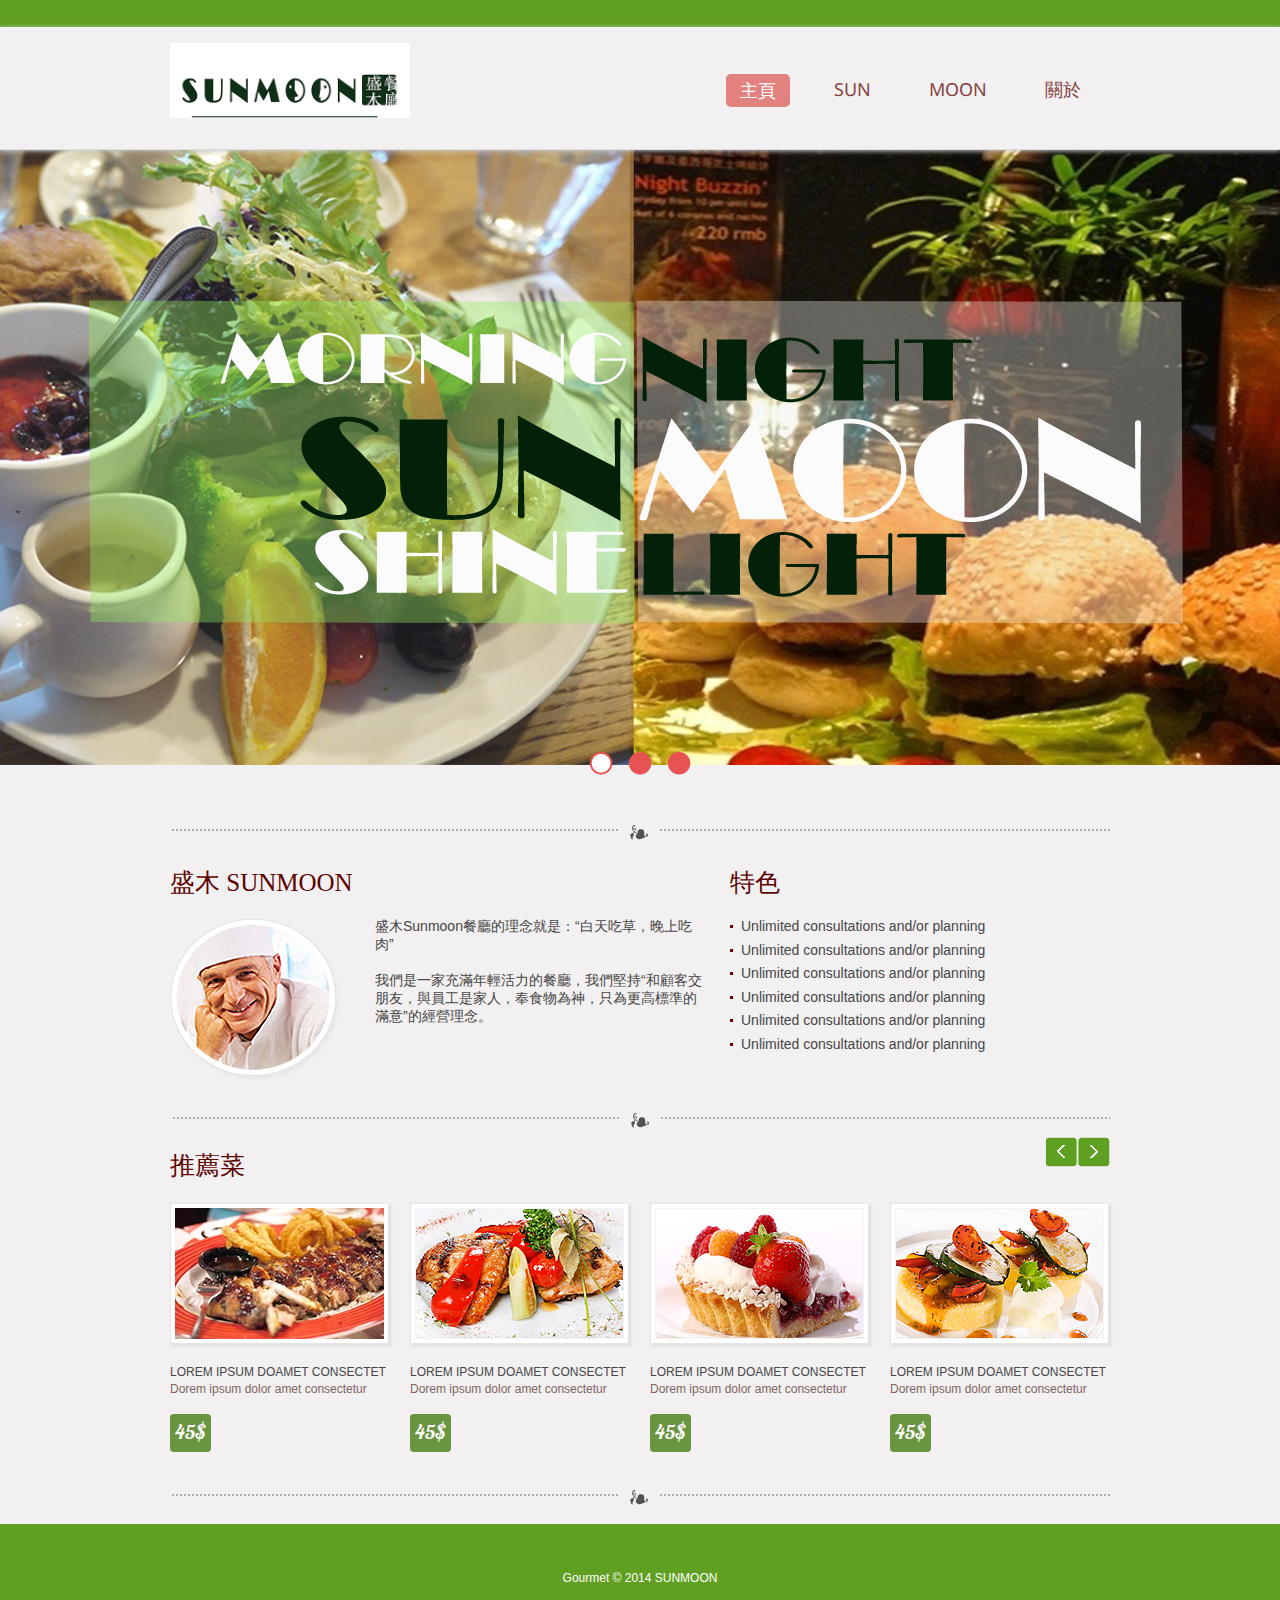
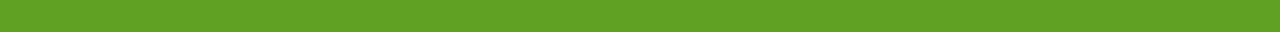
==== index.html @ 31766f4a "udpate" ====
<!DOCTYPE html>
<html lang="en">
<head>
    <title>Home</title>
    <meta charset="utf-8">
    <link rel="icon" href="images/favicon.ico">
    <link rel="shortcut icon" href="images/favicon.ico"/>
    <link rel="stylesheet" href="css/style.css">
    <link rel="stylesheet" href="css/slider.css">
    <script src="js/jquery.js"></script>
    <script src="js/jquery-migrate-1.1.1.js"></script>
    <script src="js/superfish.js"></script>
    <script src="js/jquery.easing.1.3.js"></script>
    <script src="js/sForm.js"></script>
    <script src="js/jquery.carouFredSel-6.1.0-packed.js"></script>
    <script src="js/tms-0.4.1.js"></script>
    <script>
        $(window).load(function () {
            $('.slider')._TMS({
                show: 0,
                pauseOnHover: false,
                prevBu: '.prev',
                nextBu: '.next',
                playBu: false,
                duration: 800,
                preset: 'fade',
                pagination: true,//'.pagination',true,'<ul></ul>'
                pagNums: false,
                slideshow: 8000,
                numStatus: false,
                banners: false,
                waitBannerAnimation: false,
                progressBar: false
            })
        });

        $(window).load(
                function () {
                    $('.carousel1').carouFredSel({auto: false, prev: '.prev', next: '.next', width: 960, items: {
                        visible: {min: 1,
                            max: 4
                        },
                        height: 'auto',
                        width: 240,
                    }, responsive: false,
                        scroll: 1,
                        mousewheel: false,
                        swipe: {onMouse: false, onTouch: false}});
                });

    </script>
    <!--[if lt IE 8]>
    <div style=' clear: both; text-align:center; position: relative;'>
        <a href="http://windows.microsoft.com/en-US/internet-explorer/products/ie/home?ocid=ie6_countdown_bannercode">
            <img src="http://storage.ie6countdown.com/assets/100/images/banners/warning_bar_0000_us.jpg" border="0"
                 height="42" width="820"
                 alt="You are using an outdated browser. For a faster, safer browsing experience, upgrade for free today."/>
        </a>
    </div>
    <![endif]-->
    <!--[if lt IE 9]>
    <script src="js/html5shiv.js"></script>
    <link rel="stylesheet" media="screen" href="css/ie.css">

    <![endif]-->
</head>
<body>
<div class="main">
    <!--==============================header=================================-->
    <header>
        <div class="container_12">
            <div class="grid_12">
                <h1><a href="index.html"><img src="images/sunmoon-logo.png" alt="EXTERIOR"></a></h1>

                <div class="menu_block">
                    <nav class="">
                        <ul class="sf-menu">
                            <li class="current"><a href="index.html">主頁</a></li>
                            <li><a href="index-2-1.html">SUN</a></li>
                            <li><a href="index-2-2.html">MOON</a></li>
                            <li><a href="index-1.html">關於</a></li>
                        </ul>
                    </nav>
                    <div class="clear"></div>
                </div>
                <div class="clear"></div>
            </div>
        </div>
    </header>
    <div class="slider-relative">
        <div class="slider-block">
            <div class="slider">
                <ul class="items">
                    <li><img src="images/sm-slider1.jpg" alt=""></li>
                    <li><img src="images/sm-slider2.jpg" alt=""></li>
                    <li class="mb0"><img src="images/sm-slider3.jpg" alt=""></li>
                </ul>
            </div>
        </div>
    </div>
    <!--=======content================================-->

    <div class="content page1">
        <div class="container_12">
            <div class="grid_7">
                <h2>盛木 SUNMOON</h2>

                <div class="page1_block col1">
                    <img src="images/welcome_img.png" alt="">

                    <div class="extra_wrapper">
                        <p>盛木Sunmoon餐廳的理念就是：“白天吃草，晚上吃肉”</p>

                        <p>
                            我們是一家充滿年輕活力的餐廳，我們堅持“和顧客交朋友，與員工是家人，奉食物為神，只為更高標準的滿意”的經營理念。
                        </p>
                        <br>
                    </div>
                    <div class="clear"></div>
                </div>
            </div>
            <div class="grid_5">
                <h2>特色</h2>
                <ul class="list">
                    <li>Unlimited consultations and/or planning</li>
                    <li>Unlimited consultations and/or planning</li>
                    <li>Unlimited consultations and/or planning</li>
                    <li>Unlimited consultations and/or planning</li>
                    <li>Unlimited consultations and/or planning</li>
                    <li>Unlimited consultations and/or planning</li>
                </ul>
            </div>
            <div class="clear"></div>
            <div class="grid_12">
                <div class="hor_separator"></div>
            </div>
            <div class="grid_12">
                <div class="car_wrap">
                    <h2>推薦菜</h2>
                    <a href="#" class="prev"></a><a href="#" class="next"></a>
                    <ul class="carousel1">
                        <li>
                            <div><img src="images/sm-page1_img1.jpg" alt="">

                                <div class="col1 upp"><a href="#">Lorem ipsum doamet consectet</a></div>
                                <span> Dorem ipsum dolor amet consectetur</span>

                                <div class="price">45$</div>
                            </div>
                        </li>
                        <li>
                            <div><img src="images/page1_img2.jpg" alt="">

                                <div class="col1 upp"><a href="#">Lorem ipsum doamet consectet</a></div>
                                <span> Dorem ipsum dolor amet consectetur</span>

                                <div class="price">45$</div>
                            </div>
                        </li>
                        <li>
                            <div><img src="images/page1_img3.jpg" alt="">

                                <div class="col1 upp"><a href="#">Lorem ipsum doamet consectet</a></div>
                                <span> Dorem ipsum dolor amet consectetur</span>

                                <div class="price">45$</div>
                            </div>
                        </li>
                        <li>
                            <div><img src="images/page1_img4.jpg" alt="">

                                <div class="col1 upp"><a href="#">Lorem ipsum doamet consectet</a></div>
                                <span> Dorem ipsum dolor amet consectetur</span>

                                <div class="price">45$</div>
                            </div>
                        </li>
                        <li>
                            <div><img src="images/page1_img3.jpg" alt="">

                                <div class="col1 upp"><a href="#">Lorem ipsum doamet consectet</a></div>
                                <span> Dorem ipsum dolor amet consectetur</span>

                                <div class="price">45$</div>
                            </div>
                        </li>
                    </ul>
                </div>

            </div>
            <div class="clear"></div>
            <div class="bottom_block">
            </div>
            <div class="clear"></div>
        </div>
    </div>
</div>
<!--==============================footer=================================-->

<footer>
    <div class="container_12">
        <div class="grid_12">
            Gourmet © 2014 SUNMOON
        </div>
        <div class="clear"></div>
    </div>
</footer>
</body>
</html>
---- css/style.css ----
/**/
@import "../css/reset.css";
@import "../css/grid.css";
@import "../css/superfish.css";
@import url(//fonts.googleapis.com/css?family=Noto+Sans);
@import url(//fonts.googleapis.com/css?family=Lobster);

html {
    width: 100%;
}

a[href^="tel:"] {
    color: inherit;
    text-decoration: none;
}

* {
    -webkit-text-size-adjust: none;
}

body {
    font: 14px/18px Arial, Helvetica, sans-serif;
    color: #826660;
    position: relative;
    min-width: 960px;
    padding-top: 27px;
    background: #5fa022;

}

.ic {
    border: 0;
    float: right;
    background: #fff;
    color: #f00;
    width: 50%;
    line-height: 10px;
    font-size: 10px;
    margin: -220% 0 0 0;
    overflow: hidden;
    padding: 0
}

h1, h2, h3, h4, h5, h6 {
    font-weight: normal;
    color: #5d0400;
    font-family: Times New Roman;

}

h2 {
    font-size: 25px;
    line-height: 30px;
}

h3 {
    font-size: 20px;
    line-height: 24px;
}

p {
    margin-bottom: 18px;
}

p.inn1 {
    padding-top: 2px;
    margin-bottom: 20px;
}

img {
    max-width: 100%;
}

address {
    font-style: normal;
}

ul {
    padding: 0;
    margin: 0;
    list-style: none;
}

ul.list li {
    background: url(../images/marker.png) 0 8px no-repeat;
    padding-left: 11px;
    color: #464646;
    margin-bottom: 5.5px;
}

ul.list.l1 li {
    margin-bottom: 5.2px;
}

/*links*/

a {
    text-decoration: none;
    color: inherit;
    outline: none;
    transition: 0.5s ease;
    -o-transition: 0.5s ease;
    -webkit-transition: 0.5s ease;
}

a:hover {
    color: #699440;
}

a.btn {
    font-size: 12px;
    display: inline-block;
    background: #e2827e;
    padding: 5px 14px 4px;
    border-radius: 4px;
    margin-top: 17px;
    color: #fff;
    text-transform: uppercase;
}

a.btn:hover {
    background: #699440;
}

a.btn.m1 {
    margin-top: 30px;
    margin-bottom: 1px;
}

/*preclass*/

.mb0 {
    margin-bottom: 0px !important;
}

.m0 {
    margin: 0 !important;
}

.ind1 {
    margin-top: 11px;
}

.pad0 {
    padding: 0 !important;
}

.pt0 {
    padding-top: 0;
}

.img_inner {
    max-width: 100%;
    padding: 7px;
    background: #fff;
    -moz-box-sizing: border-box;
    -webkit-box-sizing: border-box;
    -o-box-sizing: border-box;
    box-sizing: border-box;
    border: 1px solid #e6e4e4;
    margin-bottom: 19px;
    box-shadow: 2px 2px 4px #ddd;
}

.fleft {
    float: left;
    margin-right: 20px;
    margin-bottom: 0;
}

.fright {
    float: right !important;
}

.upp {
    text-transform: uppercase;
}

.alright {
    text-align: right;
}

.center {
    text-align: center;
}

.wrapper, .extra_wrapper {
    overflow: hidden;
}

.clear {
    float: none !important;
    clear: both;
}

.col1 {
    color: #464646;
}

.col2 {
    color: #e1837f;
}

.hor_separator {
    background: url(../images/hor_separator.png) 0 bottom no-repeat;
    height: 40px;
}

/*header*/

header {
    display: block;
    padding-top: 16px;
    position: relative;
    z-index: 999;
    background: #f2f0f0;
    padding-bottom: 31px;
    border-bottom: 1px solid #dddbdb;
    box-shadow: 0 1px 5px #ccc;
}

header h1 {
    float: none;
    position: relative;
    z-index: 999;

}

header h1 a {
    display: block;
    overflow: hidden;
    margin: 0 auto;
    width: 240px;
    float: left;
    height: 75px;
    text-indent: -999px;
    transition: 0s ease;
    -o-transition: 0s ease;
    -webkit-transition: 0s ease;
}

header h1 a img {
    display: block;
}

.main {
    background: #f2f0f0;
}

/*Content*/

.content h2 {
    padding-top: 36px;
    font-size: 24px;
    color: #79302b;
    margin-bottom: 17px;
}

.content.page1 {
    padding-top: 50px;
    background: url(../images/hor_separator.png) center 50px no-repeat;
}

.content.page1 h2 {
    font-size: 25px;
    padding-top: 43px;
    margin-bottom: 19px;
    color: #5D0400;
}

.page1_block img {
    float: left;
    margin-top: 2px;
    margin-right: 24px;
}

.car_wrap {
    position: relative;
    margin: 0 -10px;
    overflow: hidden;
}

.content.page1 .car_wrap h2 {
    padding-left: 10px;
    padding-top: 23px;
    padding-bottom: 3px;
}

.carousel1 {
    height: 249px;
}

.carousel1 li {
    float: left;
    width: 240px !important;
    font-size: 12px;
}

.carousel1 li > div {
    padding: 0 10px;
}

.carousel1 li .price {
    display: inline-block;
    background: #699440;
    color: #fff;
    min-width: 41px;
    height: 38px;
    border-radius: 4px;
    font: 20px/36px 'Lobster', cursive;
    text-align: center;
    margin-top: 15px;
}

.carousel1 li span {
    line-height: 16px;
}

.carousel1 img {
    box-shadow: 2px 2px 3px #ddd;
    padding: 4px;
    background: #fff;
    border: 1px solid #e6e4e4;
    -moz-box-sizing: border-box;
    -webkit-box-sizing: border-box;
    -o-box-sizing: border-box;
    box-sizing: border-box;
    margin-bottom: 19px;
}

.prev {
    background: url(../images/prevnext.png) 0 bottom no-repeat;
    display: block;
    position: absolute;
    right: 42px;
    top: 9px;
    width: 32px;
    z-index: 999;
    height: 30px;
}

.prev:hover {
    background-position: 0 0;
}

.next {
    background: url(../images/prevnext.png) right bottom no-repeat;
    display: block;
    z-index: 999;
    position: absolute;
    right: 10px;
    top: 9px;
    width: 32px;
    height: 30px;
}

.next:hover {
    background-position: right 0;
}

.bottom_block {
    background: url(../images/hor_separator.png) center 38px no-repeat;
    padding-top: 38px;
    font-size: 12px;
    padding-bottom: 34px;
    overflow: hidden;
}

.bottom_block h3 {
    padding-top: 39px;
    margin-bottom: 25px;
}

.socials {
    overflow: hidden;
}

.bottom_block nav {
    padding-top: 27px;
}

.bottom_block nav li {
    float: left;
}

.bottom_block nav li + li {
    margin-left: 19px;
}

.bottom_block nav {
    font-size: 12px;
    text-transform: uppercase;
    color: #504f4f;
}

.bottom_block p {
    margin-top: -5px;
}

.bottom_block nav li.current {
    color: #699440;
}

.socials a {
    background: url(../images/socials.png) 0 0 no-repeat;
    width: 26px;
    float: left;
    display: block;
    height: 27px;
    margin-left: 11px;
}

.socials a:hover {
    opacity: 0.5;
}

.socials a:first-child {
    margin-left: 0;
}

.socials a:first-child + a {
    background: url(../images/socials.png) -38px 0 no-repeat;
}

.socials a:first-child + a + a {
    background: url(../images/socials.png) right 0 no-repeat;
}

.carousel2 li img {
    float: left;
    margin-top: -1px;
    margin-right: 20px;
}

.carousel2 li {
    float: left;
    width: 410px !important;
}

.carousel2 li .title {
    font-size: 24px;
    line-height: 22.9px;
    font-family: "Times New Roman", Times, serif;
    color: #e2827e;
    text-align: center;
    padding-top: 36px;
}

.carousel2 .col1 {
    line-height: 22.9px;
    margin-bottom: 6px;
    padding-top: 10px;
}

.prev1 {
    background: url(../images/prevnext.png) 0 bottom no-repeat;
    display: block;
    float: right;
    width: 32px;
    z-index: 999;
    height: 30px;
    margin-top: 8px;
}

.prev1:hover {
    background-position: 0 0;
}

.next1 {
    background: url(../images/prevnext.png) right bottom no-repeat;
    display: block;
    z-index: 999;
    float: right;
    width: 32px;
    height: 30px;
    margin-top: 8px;
}

.next1:hover {
    background-position: right 0;
}

.hor_separator.hor1 {
    margin-top: 13px;
}

.content h2.head1 {
    padding-top: 28px;
    font-size: 25px;
}

.content h2.head2 {
    font-size: 25px;
    padding-top: 35px;
    margin-bottom: 20px;
}

.chefs {
    padding-top: 7px;
}

.chefs .img_inner {
    padding: 10px 4px;
}

.chefs .col1 {
    font-size: 12px;
    padding-top: 8px;
    margin-bottom: 16px;
}

.menu {
    padding-top: 8px;

}

.menu h3 {
    color: #85423f;
    margin-bottom: 22px;
}

.menu .img_inner {
    padding: 5px 4px;
    margin-bottom: 12px;
}

.news .img_inner {
    padding: 4px;
    margin-top: 1px;
}

.news {
    font-size: 12px;
    margin-bottom: 52px;
}

.news .extra_wrapper {
    position: relative;
    top: -4px;
}

.news a.btn {
    margin-top: 5px;
}

#newsletter {
    position: relative;
}

#newsletter label {
    display: block;
    position: relative;
    width: 313px;
    float: left;
    padding-top: 1px;
    z-index: 1;
}

#newsletter input {

    border: 1px solid #d9d8d8;
    float: left;
    color: #a8a8a8;
    width: 220px;
    height: 30px;
    font: 12px/18px Arial, Helvetica, sans-serif;
    padding: 6px 10px;
    box-shadow: none !important;
    -moz-box-sizing: border-box;
    -webkit-box-sizing: border-box;
    -o-box-sizing: border-box;
    box-sizing: border-box;
}

#newsletter a.btn {
    float: right;
    text-transform: capitalize;
    font-size: 13px;
    margin-top: 0;
    padding-top: 6px;
    padding-bottom: 6px;
}

#newsletter .error, #form1 .empty {
    height: 0px;
    top: 35px;
    width: 100%;
    left: 4px;
    font-size: 10px;
    line-height: 13px;
    display: block;
    overflow: hidden;
    z-index: 999;
    color: #ff0000;
    -webkit-transition: 0.3s ease-out;
    -o-transition: all 0.3s ease-out;
    transition: all 0.3s ease-out;
    position: absolute;
}

#newsletter label.invalid .error {
    /*display: block;*/
    height: 40px;

}

#newsletter .success {
    width: 220px;
    z-index: 999;
    -moz-box-sizing: border-box;
    -webkit-box-sizing: border-box;
    -o-box-sizing: border-box;
    box-sizing: border-box;
    display: none;
    top: 0px;
    border: 1px solid #d9d8d8;
    background: #fff;
    left: 0px;
    font-size: 12px;
    color: #a7a7a7;
    overflow: hidden;
    padding: 10px;
    -webkit-transition: 0.3s ease-out;
    -o-transition: all 0.3s ease-out;
    transition: all 0.3s ease-out;
    position: absolute;
}

/****Map***/

.map {
    padding-top: 6px;
    color: #848383;
}

.map figure {

    -moz-box-sizing: border-box;
    -webkit-box-sizing: border-box;
    -o-box-sizing: border-box;
    box-sizing: border-box;
    display: block;
    margin-bottom: 42px;
}

.map figure iframe {
    width: 100%;
    height: 282px;
    max-width: 100%;
}

.map address {
    float: left;
    margin-right: 80px;
}

.map .text1 {
    line-height: 20px;
    margin-bottom: 2px;
}

address dd span {
    min-width: 100px;
    display: inline-block;
    text-align: left;
}

/************Footer***********/

footer {
    display: block;
    padding: 45px 0;
    font-size: 12px;
    color: #fff;
    text-align: center;
}

footer a:hover {
    color: #fff;
    text-decoration: underline;
}
---- css/slider.css ----
/*Slider*/
.slider-relative {
	position:relative;
	overflow:hidden;
	margin: 0 auto;
}


.items {
	display: none;	
}

.slider-block {
	position:relative;
	overflow:hidden;
	height: 625px;
	margin: 0 auto;
	
}
.slider {
	z-index:2;
	height: 625px;
	position: absolute;
	left: 50%;
	margin-left: -800px;
	width: 1600px;
}


.slider .banner{
	position: absolute;
	z-index: 1 !important;
	background: url(../images/banner_bg.png) 0 0 repeat;
	left: 0;
	width: 210px;
	color: #fff;
	font-size: 14px;
	line-height: 20px;
	right: 0;
	top: 402px;
	width: 100%;
}

.banner h2 {
	color: #fff;
	font-size: 21px;
	line-height: 38px;
	padding: 0;
	margin: 0;
	text-transform: uppercase;
	padding-bottom: 26px;
	text-align: center;
	padding: 11px 60px 10px ;
}

.banner h2 span {
	color: #e5ad2a;	
}


.pagination {
bottom: 0px;
position: absolute;
left: 50%;
margin-left: -51px;
z-index: 999;
}

.pagination li {
	float: left;
}

.pagination li+li {
	margin-left: 15px;
}


.pagination  li a{
	width: 24px;
	display: block;
		transition: 0s ease;
	-o-transition: 0s ease;
	-webkit-transition: 0s ease;
	height: 23px;
	background: url(../images/pagination.png) right 0 no-repeat;
}

.pagination li a:hover, .pagination li.current a {
	background-position: 0 0;
}
---- css/ie.css ----
a.btn, .price, .sf-menu>li>a, .sf-menu li ul li a { behavior:url(js/PIE.htc); position:relative;}

.portfolio a:hover img{
	filter:progid:DXImageTransform.Microsoft.Alpha(opacity=40);
}

.socials a:hover{
	filter:progid:DXImageTransform.Microsoft.Alpha(opacity=50);
}

.sf-menu>li>a{
	background: url(../images/spacer.png) 0 0 repeat;
}
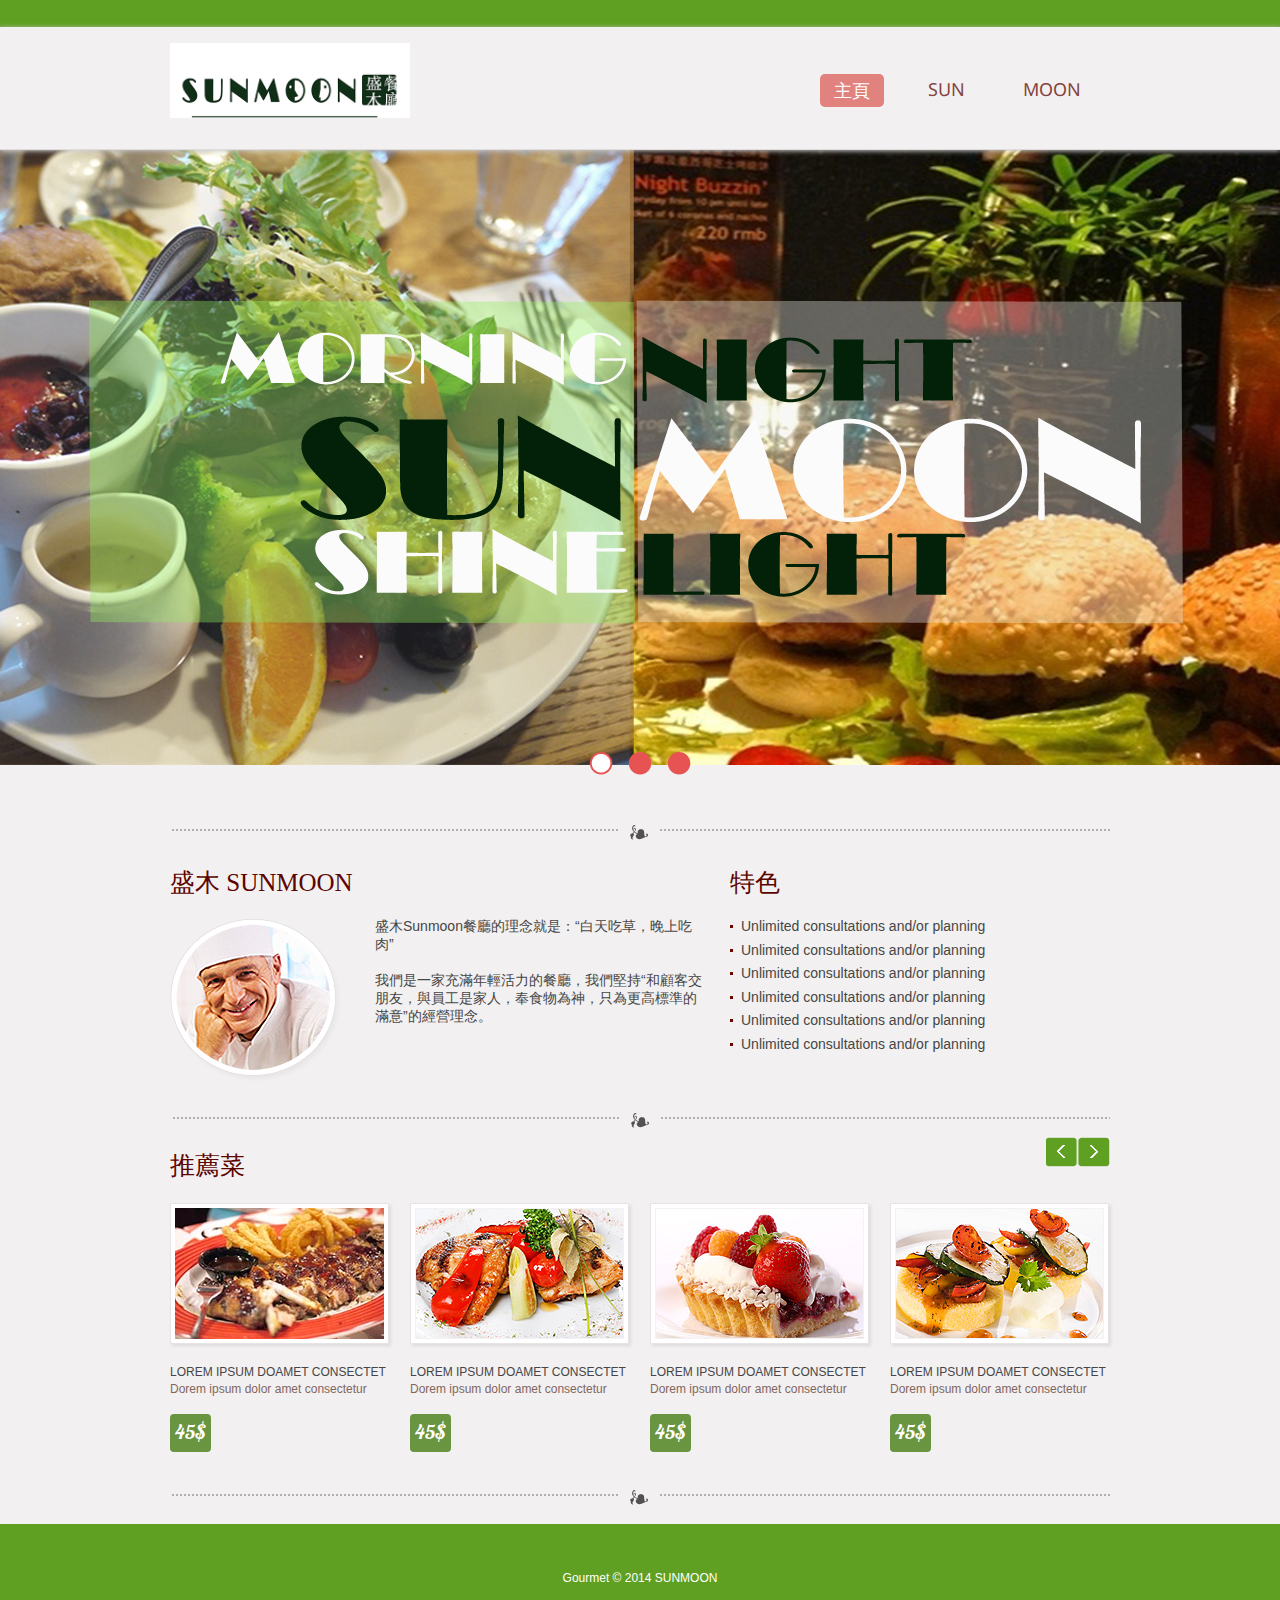
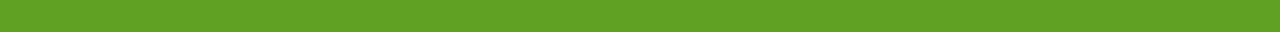
==== commit f20d2876: "update" ====
--- a/index.html
+++ b/index.html
@@ -78,7 +78,7 @@
                             <li class="current"><a href="index.html">主頁</a></li>
                             <li><a href="index-2-1.html">SUN</a></li>
                             <li><a href="index-2-2.html">MOON</a></li>
-                            <li><a href="index-1.html">關於</a></li>
+                            <!--<li><a href="index-1.html">關於</a></li>-->
                         </ul>
                     </nav>
                     <div class="clear"></div>
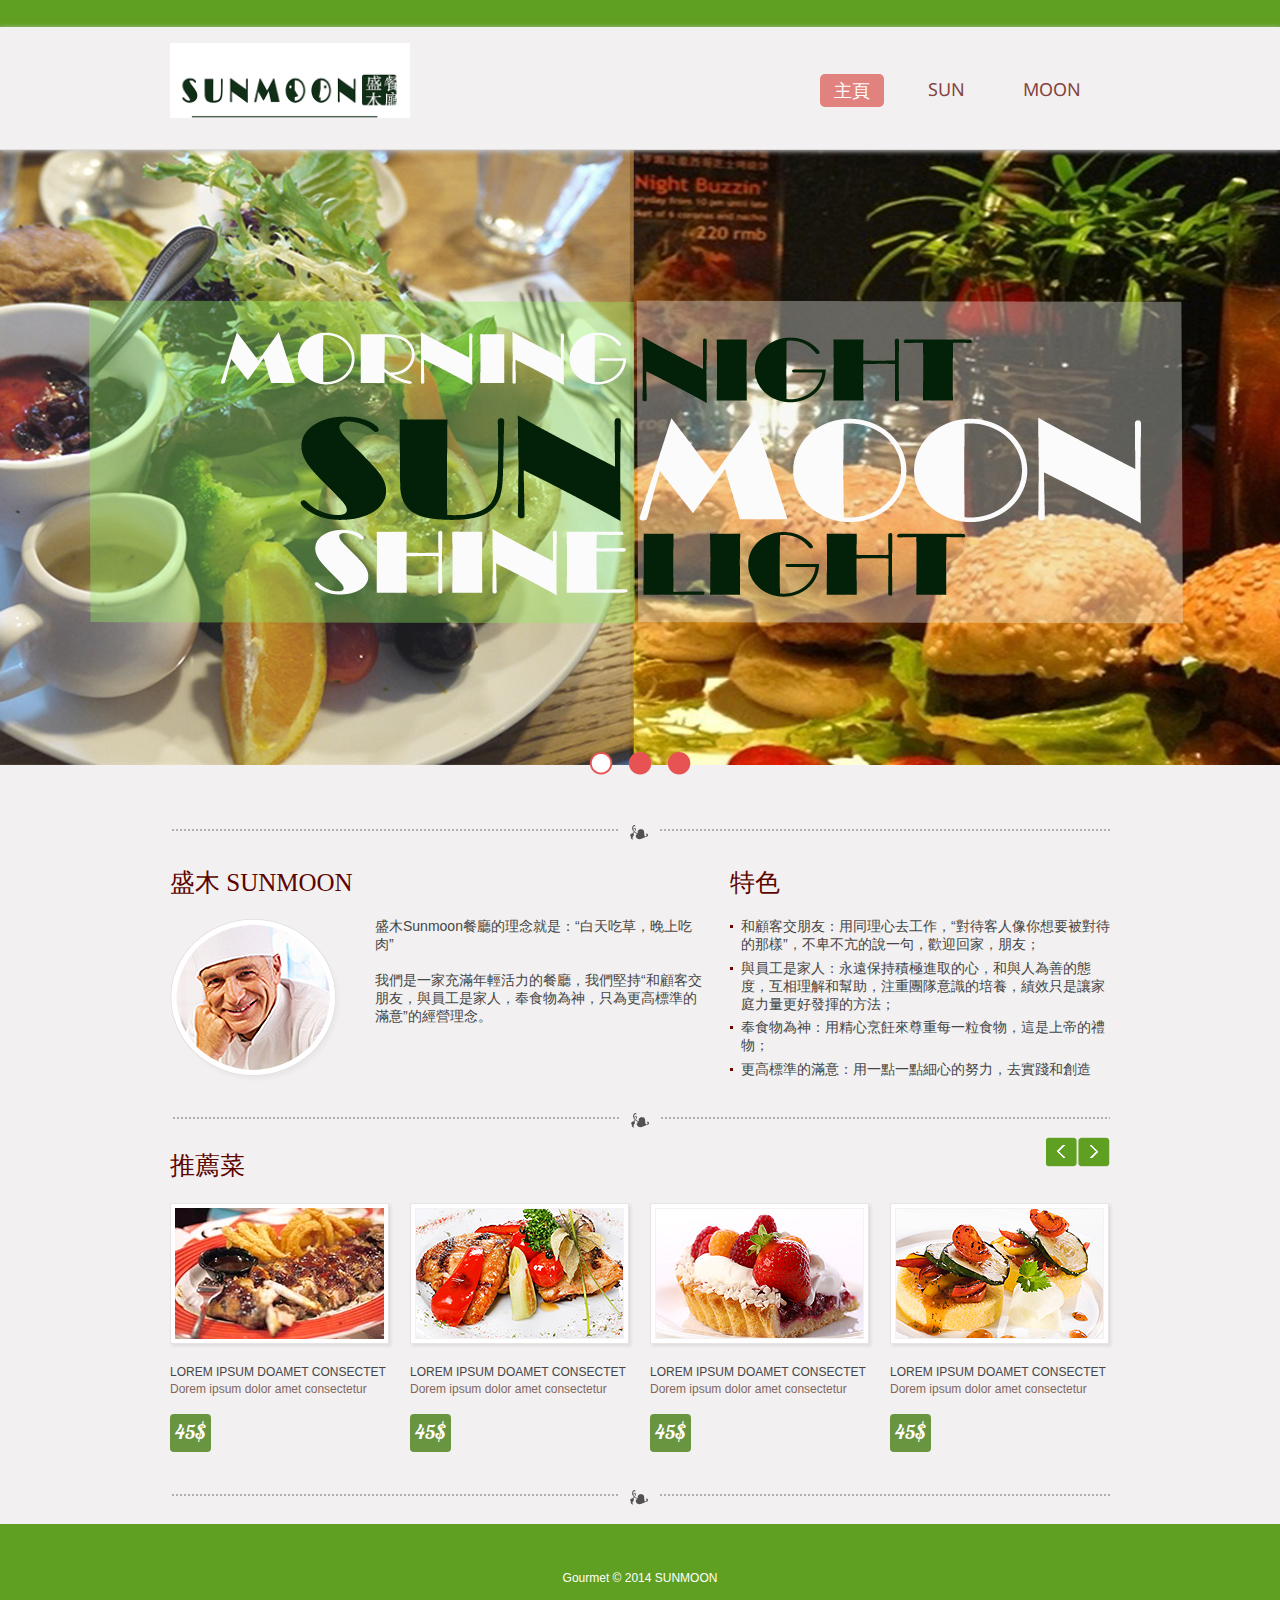
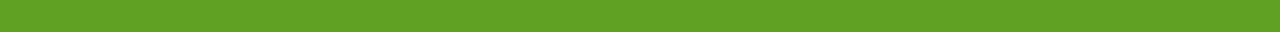
==== commit 9a400dee: "update" ====
--- a/index.html
+++ b/index.html
@@ -122,12 +122,10 @@
             <div class="grid_5">
                 <h2>特色</h2>
                 <ul class="list">
-                    <li>Unlimited consultations and/or planning</li>
-                    <li>Unlimited consultations and/or planning</li>
-                    <li>Unlimited consultations and/or planning</li>
-                    <li>Unlimited consultations and/or planning</li>
-                    <li>Unlimited consultations and/or planning</li>
-                    <li>Unlimited consultations and/or planning</li>
+                    <li>和顧客交朋友：用同理心去工作，“對待客人像你想要被對待的那樣”，不卑不亢的說一句，歡迎回家，朋友；</li>
+                    <li>與員工是家人：永遠保持積極進取的心，和與人為善的態度，互相理解和幫助，注重團隊意識的培養，績效只是讓家庭力量更好發揮的方法；</li>
+                    <li>奉食物為神：用精心烹飪來尊重每一粒食物，這是上帝的禮物；</li>
+                    <li>更高標準的滿意：用一點一點細心的努力，去實踐和創造</li>
                 </ul>
             </div>
             <div class="clear"></div>
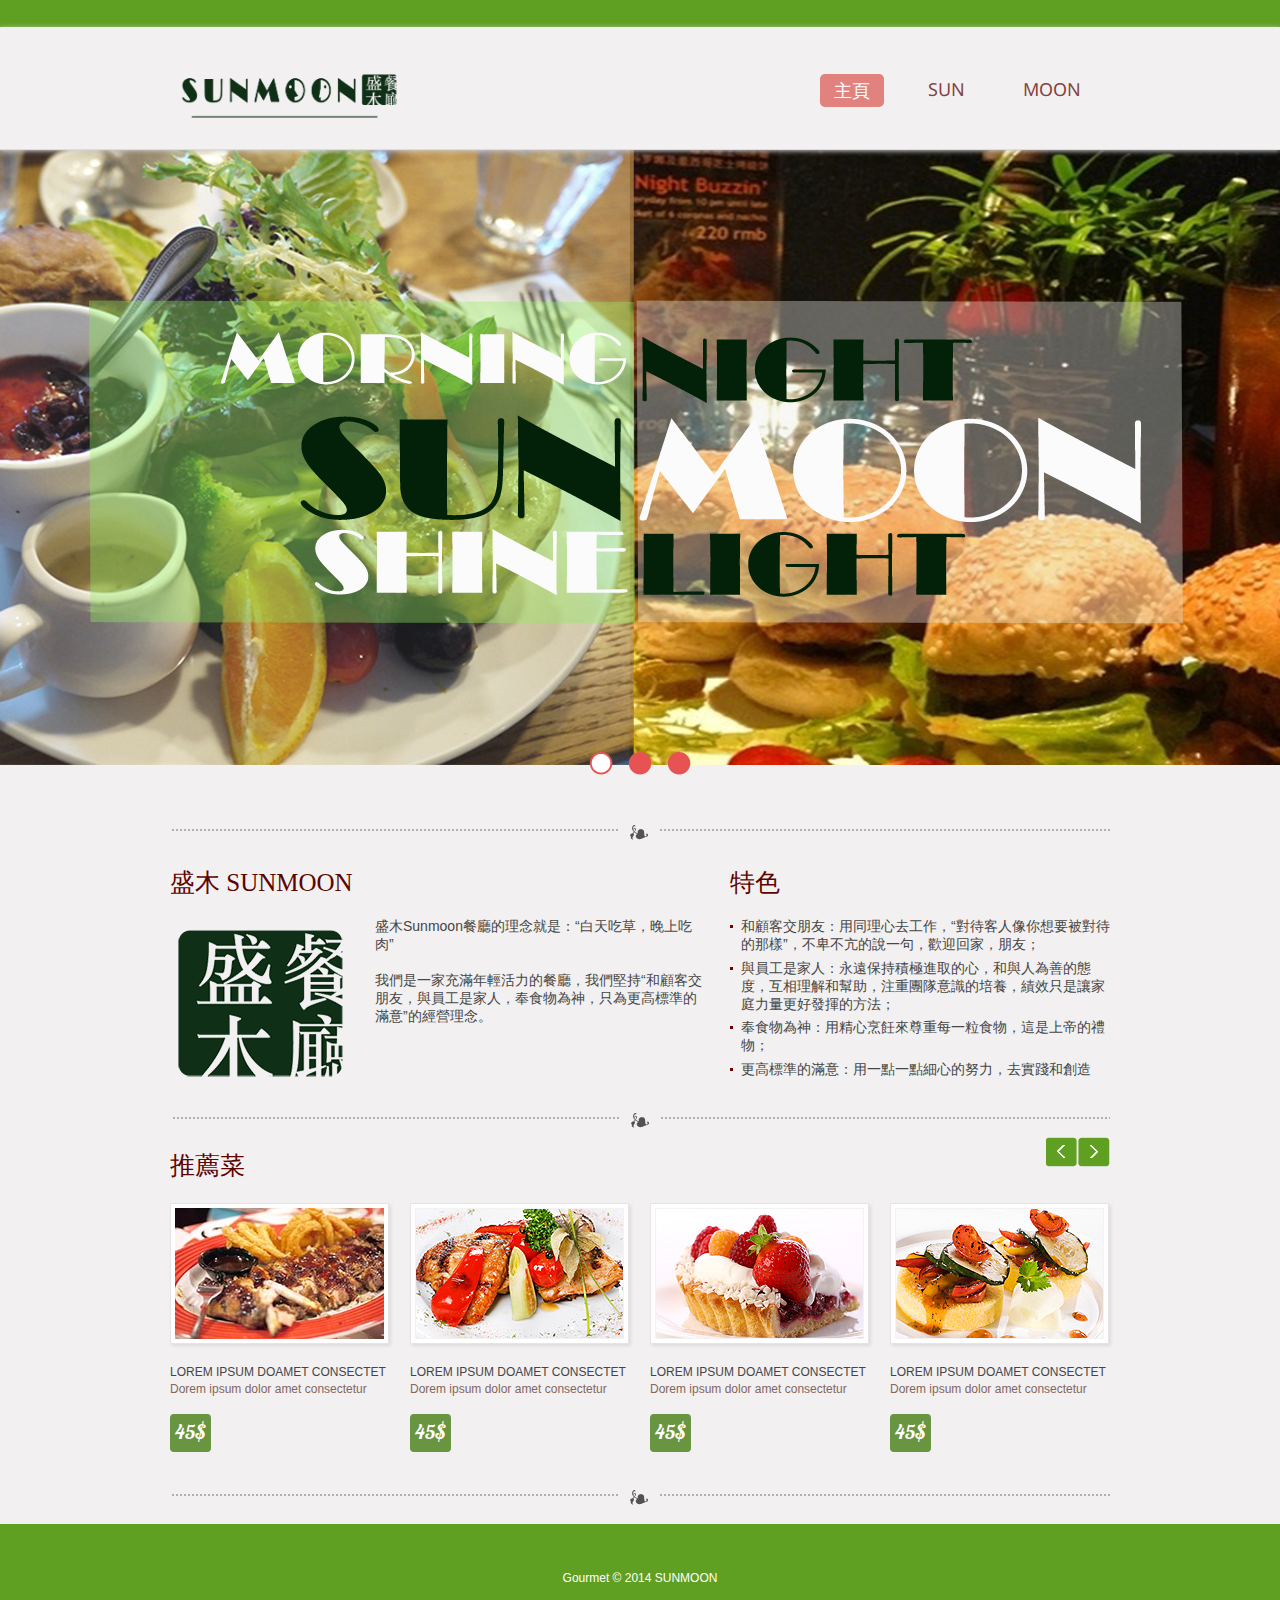
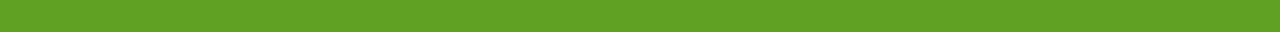
==== commit a2ad102b: "update" ====
--- a/index.html
+++ b/index.html
@@ -1,7 +1,7 @@
 <!DOCTYPE html>
 <html lang="en">
 <head>
-    <title>Home</title>
+    <title>首页 - 盛木 SUNMOON</title>
     <meta charset="utf-8">
     <link rel="icon" href="images/favicon.ico">
     <link rel="shortcut icon" href="images/favicon.ico"/>
@@ -70,7 +70,7 @@
     <header>
         <div class="container_12">
             <div class="grid_12">
-                <h1><a href="index.html"><img src="images/sunmoon-logo.png" alt="EXTERIOR"></a></h1>
+                <h1><a href="index.html"><img src="images/sm-logo.png" alt="EXTERIOR"></a></h1>
 
                 <div class="menu_block">
                     <nav class="">
@@ -106,7 +106,7 @@
                 <h2>盛木 SUNMOON</h2>
 
                 <div class="page1_block col1">
-                    <img src="images/welcome_img.png" alt="">
+                    <img src="images/sm-welcome-img.png" style="height: " alt="">
 
                     <div class="extra_wrapper">
                         <p>盛木Sunmoon餐廳的理念就是：“白天吃草，晚上吃肉”</p>
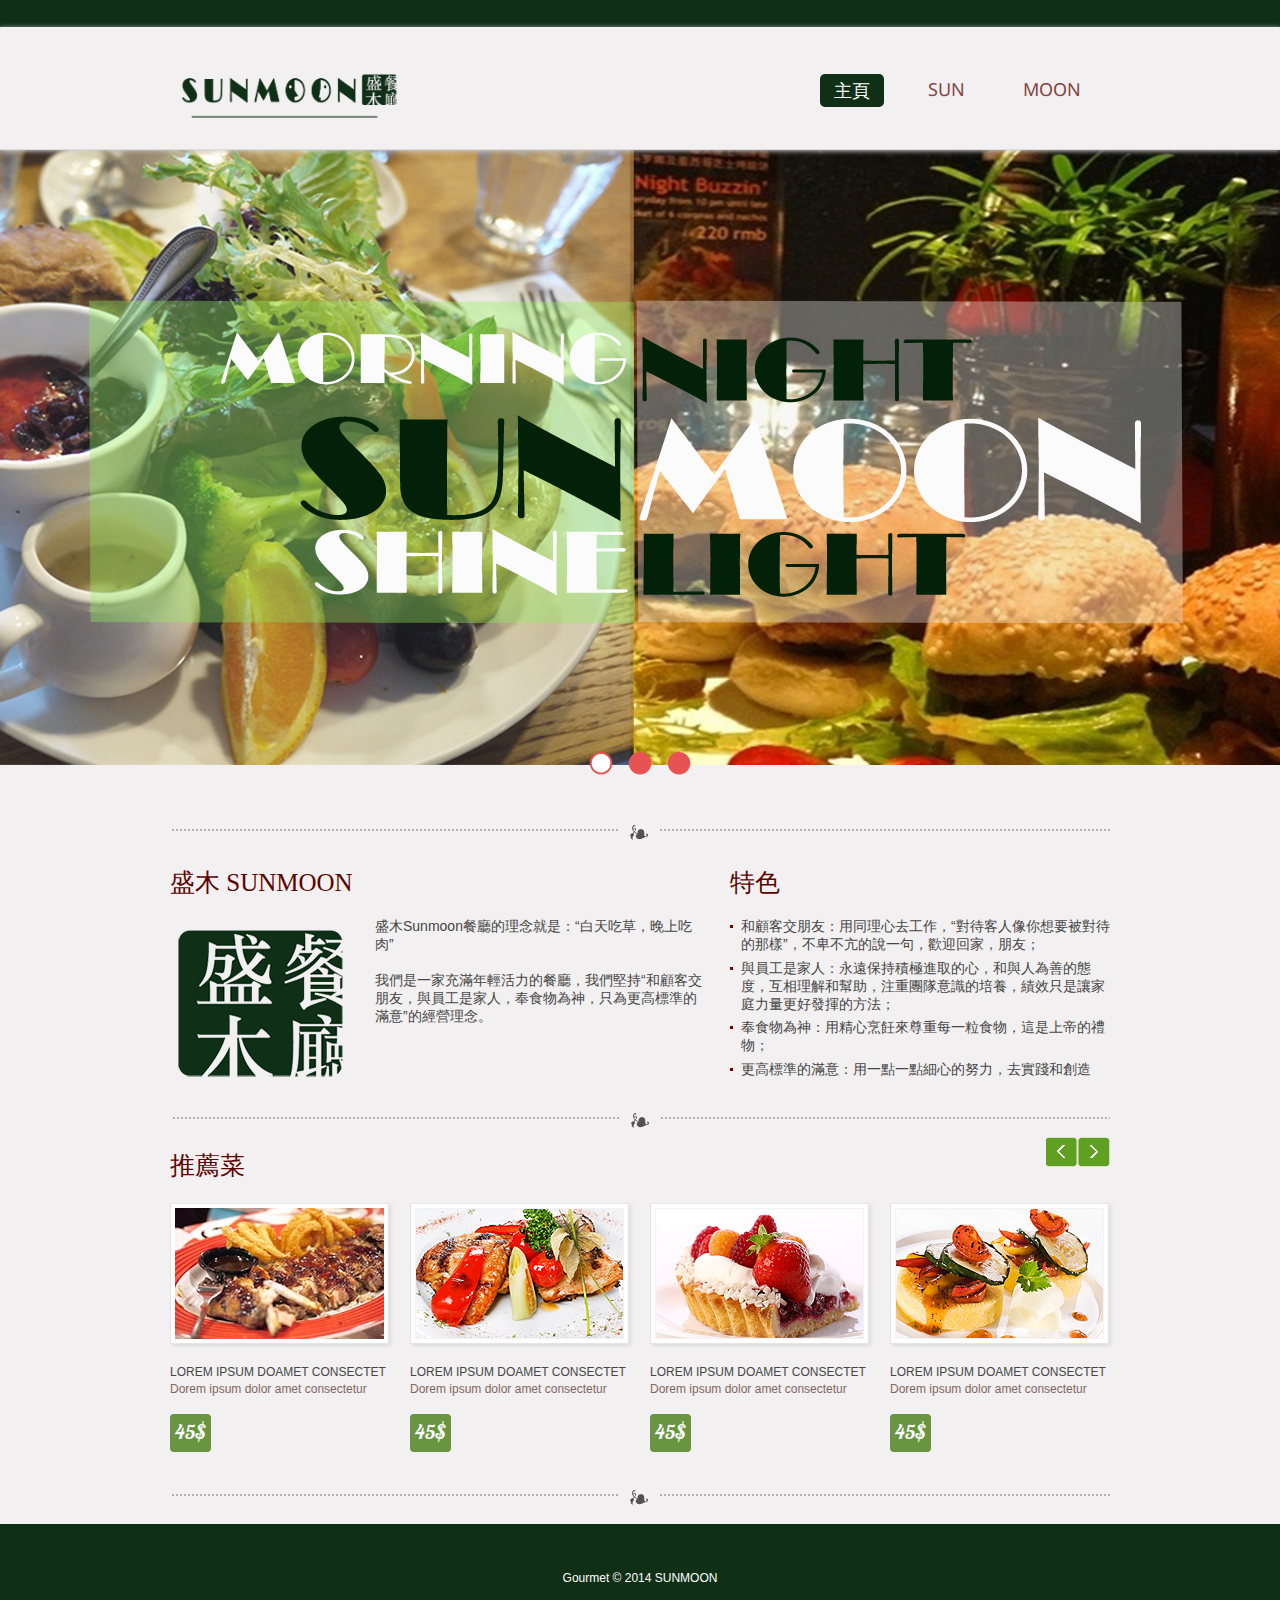
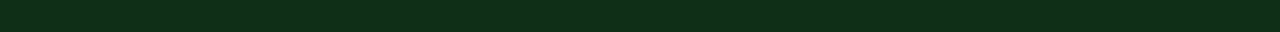
==== commit b85b24fe: "update" ====
--- a/index.html
+++ b/index.html
@@ -76,8 +76,8 @@
                     <nav class="">
                         <ul class="sf-menu">
                             <li class="current"><a href="index.html">主頁</a></li>
-                            <li><a href="index-2-1.html">SUN</a></li>
-                            <li><a href="index-2-2.html">MOON</a></li>
+                            <li><a href="sun.html">SUN</a></li>
+                            <li><a href="moon.html">MOON</a></li>
                             <!--<li><a href="index-1.html">關於</a></li>-->
                         </ul>
                     </nav>
--- a/css/style.css
+++ b/css/style.css
@@ -24,7 +24,7 @@
     position: relative;
     min-width: 960px;
     padding-top: 27px;
-    background: #5fa022;
+    background: #0F2F17;
 
 }
 
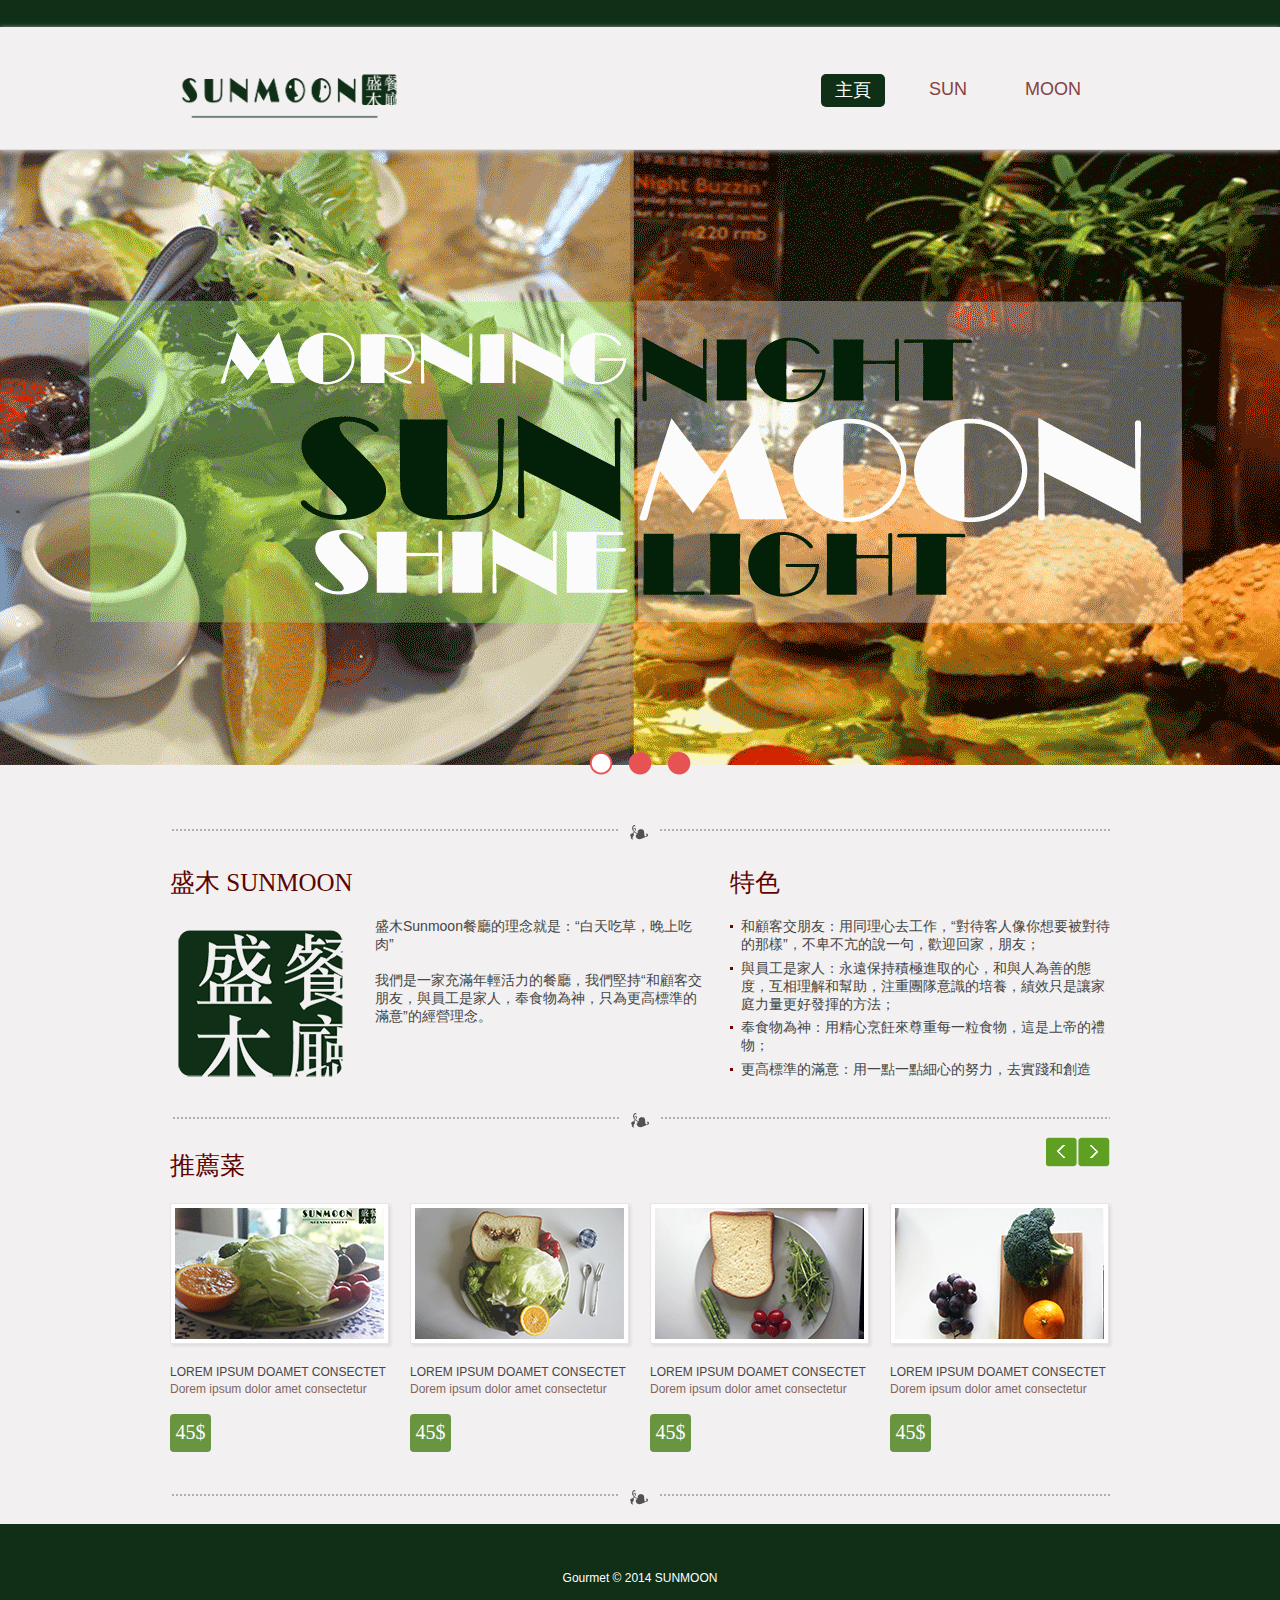
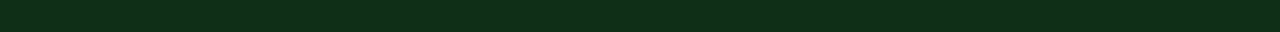
==== commit e10fd073: "modify pics" ====
--- a/index.html
+++ b/index.html
@@ -91,9 +91,9 @@
         <div class="slider-block">
             <div class="slider">
                 <ul class="items">
-                    <li><img src="images/sm-slider1.jpg" alt=""></li>
-                    <li><img src="images/sm-slider2.jpg" alt=""></li>
-                    <li class="mb0"><img src="images/sm-slider3.jpg" alt=""></li>
+                    <li><img src="images/sm-slider1.png" alt=""></li>
+                    <li><img src="images/sm-slider2.png" alt=""></li>
+                    <li class="mb0"><img src="images/sm-slider3.png" alt=""></li>
                 </ul>
             </div>
         </div>
@@ -138,43 +138,43 @@
                     <a href="#" class="prev"></a><a href="#" class="next"></a>
                     <ul class="carousel1">
                         <li>
-                            <div><img src="images/sm-page1_img1.jpg" alt="">
-
-                                <div class="col1 upp"><a href="#">Lorem ipsum doamet consectet</a></div>
-                                <span> Dorem ipsum dolor amet consectetur</span>
-
-                                <div class="price">45$</div>
-                            </div>
-                        </li>
-                        <li>
-                            <div><img src="images/page1_img2.jpg" alt="">
-
-                                <div class="col1 upp"><a href="#">Lorem ipsum doamet consectet</a></div>
-                                <span> Dorem ipsum dolor amet consectetur</span>
-
-                                <div class="price">45$</div>
-                            </div>
-                        </li>
-                        <li>
-                            <div><img src="images/page1_img3.jpg" alt="">
-
-                                <div class="col1 upp"><a href="#">Lorem ipsum doamet consectet</a></div>
-                                <span> Dorem ipsum dolor amet consectetur</span>
-
-                                <div class="price">45$</div>
-                            </div>
-                        </li>
-                        <li>
-                            <div><img src="images/page1_img4.jpg" alt="">
-
-                                <div class="col1 upp"><a href="#">Lorem ipsum doamet consectet</a></div>
-                                <span> Dorem ipsum dolor amet consectetur</span>
-
-                                <div class="price">45$</div>
-                            </div>
-                        </li>
-                        <li>
-                            <div><img src="images/page1_img3.jpg" alt="">
+                            <div><img src="images/page1_img1.png" alt="">
+
+                                <div class="col1 upp"><a href="#">Lorem ipsum doamet consectet</a></div>
+                                <span> Dorem ipsum dolor amet consectetur</span>
+
+                                <div class="price">45$</div>
+                            </div>
+                        </li>
+                        <li>
+                            <div><img src="images/page1_img2.png" alt="">
+
+                                <div class="col1 upp"><a href="#">Lorem ipsum doamet consectet</a></div>
+                                <span> Dorem ipsum dolor amet consectetur</span>
+
+                                <div class="price">45$</div>
+                            </div>
+                        </li>
+                        <li>
+                            <div><img src="images/page1_img3.png" alt="">
+
+                                <div class="col1 upp"><a href="#">Lorem ipsum doamet consectet</a></div>
+                                <span> Dorem ipsum dolor amet consectetur</span>
+
+                                <div class="price">45$</div>
+                            </div>
+                        </li>
+                        <li>
+                            <div><img src="images/page1_img4.png" alt="">
+
+                                <div class="col1 upp"><a href="#">Lorem ipsum doamet consectet</a></div>
+                                <span> Dorem ipsum dolor amet consectetur</span>
+
+                                <div class="price">45$</div>
+                            </div>
+                        </li>
+                        <li>
+                            <div><img src="images/page1_img5.png" alt="">
 
                                 <div class="col1 upp"><a href="#">Lorem ipsum doamet consectet</a></div>
                                 <span> Dorem ipsum dolor amet consectetur</span>
--- a/css/style.css
+++ b/css/style.css
@@ -2,8 +2,8 @@
 @import "../css/reset.css";
 @import "../css/grid.css";
 @import "../css/superfish.css";
-@import url(//fonts.googleapis.com/css?family=Noto+Sans);
-@import url(//fonts.googleapis.com/css?family=Lobster);
+/*@import url(//fonts.googleapis.com/css?family=Noto+Sans);*/
+/*@import url(//fonts.googleapis.com/css?family=Lobster);*/
 
 html {
     width: 100%;
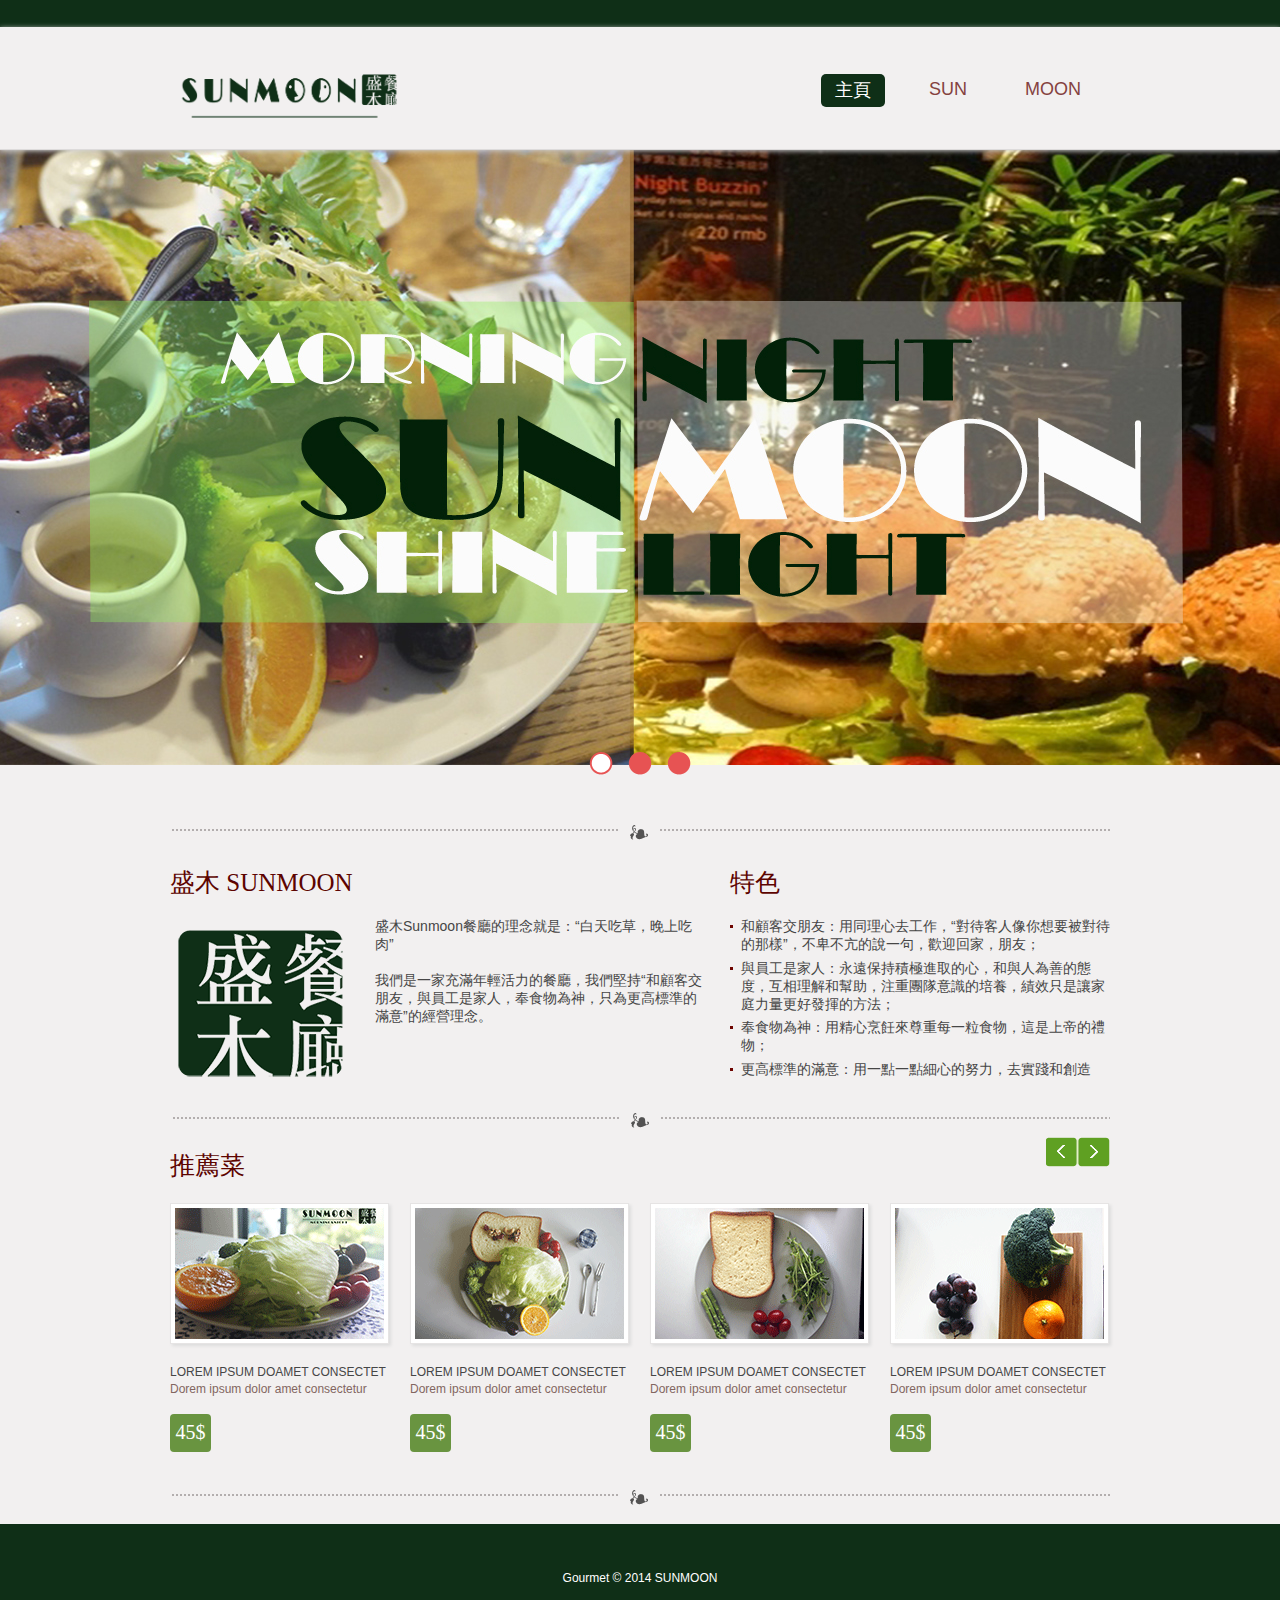
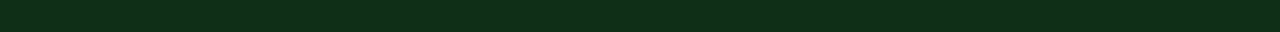
==== commit 5847ccaf: "use high resolution pics" ====
--- a/index.html
+++ b/index.html
@@ -91,9 +91,9 @@
         <div class="slider-block">
             <div class="slider">
                 <ul class="items">
-                    <li><img src="images/sm-slider1.png" alt=""></li>
-                    <li><img src="images/sm-slider2.png" alt=""></li>
-                    <li class="mb0"><img src="images/sm-slider3.png" alt=""></li>
+                    <li><img src="images/sm-slider1.jpg" alt=""></li>
+                    <li><img src="images/sm-slider2.jpg" alt=""></li>
+                    <li class="mb0"><img src="images/sm-slider3.jpg" alt=""></li>
                 </ul>
             </div>
         </div>
